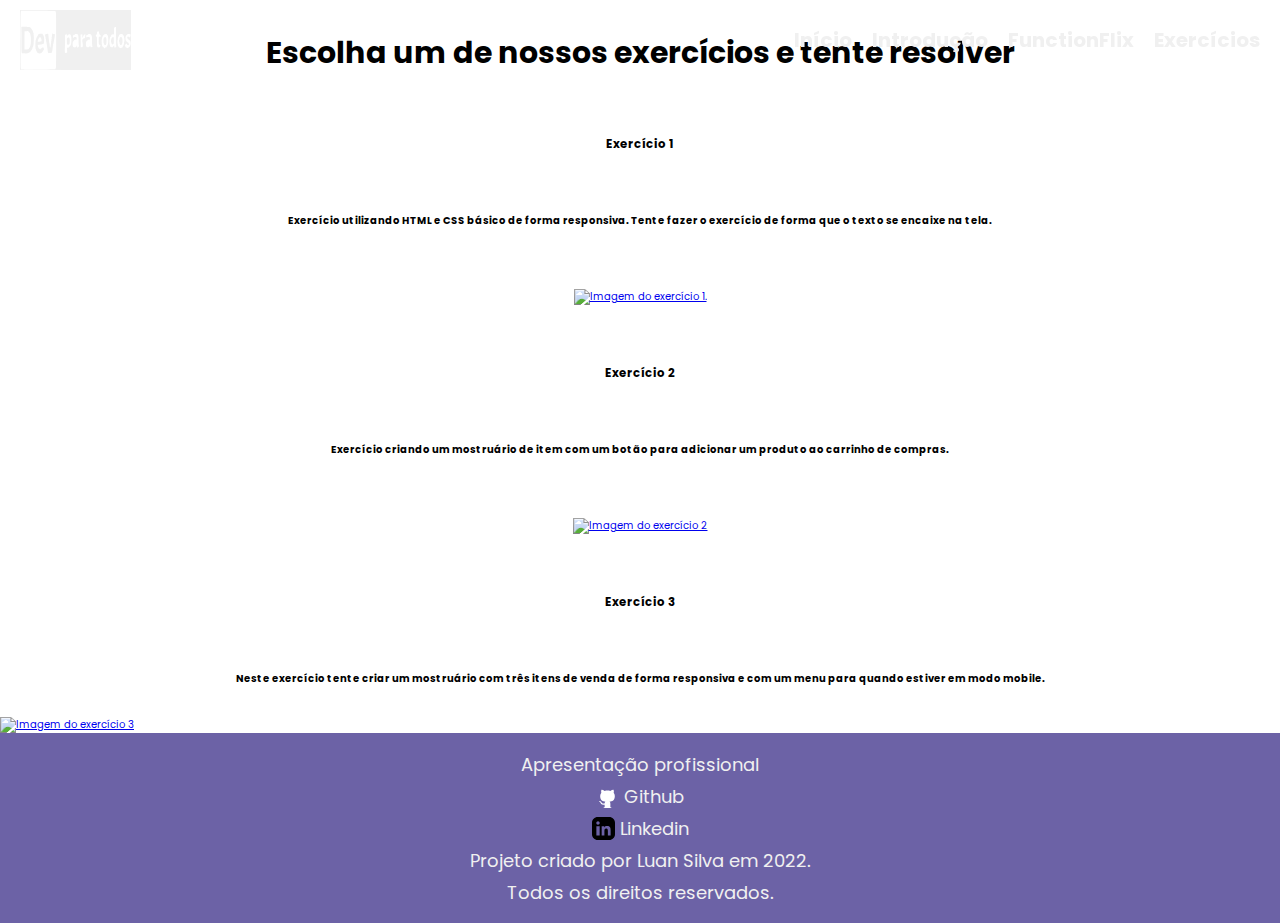
==== html/exercicios.html @ 08bdd8e6 "Update" ====
<!DOCTYPE html>
<html lang="pt-br">
<head>
    <meta charset="UTF-8">
    <meta http-equiv="X-UA-Compatible" content="IE=edge">
    <meta name="viewport" content="width=device-width, initial-scale=1.0">
    <title>Dev Para Todos</title>

    <link rel="stylesheet" href="../styles/home.css">
    <link rel="stylesheet" href="../styles/animation.css">
    <link rel="stylesheet" href="../styles/others.css">
    
</head>
<body>
    <nav>
        <div class="nav1 nav1-1">
            <div class="logo">
                <a href="index.html">
                    <svg version="1.0" xmlns="http://www.w3.org/2000/svg" height="100%" viewBox="0 0 387.000000 209.000000"
                    preserveAspectRatio="xMidYMid meet">
                        <g transform="translate(0.000000,209.000000) scale(0.100000,-0.100000)"
                        fill="#f0f0f0" stroke="none">
                        <path d="M0 1048 l0 -1043 1935 -4 1935 -4 0 1047 0 1046 -1935 0 -1935 0 0
                        -1042z m1239 1006 c3 -4 -1 -4 -9 0 -12 6 -12 5 1 -6 9 -7 14 -19 12 -25 -3
                        -7 0 -13 6 -13 8 0 11 -280 11 -970 0 -690 -3 -970 -11 -970 -6 0 -9 -6 -6
                        -12 2 -7 -3 -19 -12 -26 -13 -11 -13 -12 -1 -6 8 4 12 4 9 0 -3 -3 -276 -6
                        -605 -6 -545 0 -599 1 -596 16 2 9 -1 13 -7 10 -8 -5 -11 296 -11 994 0 754 3
                        999 12 994 7 -5 9 -2 5 8 -3 9 -4 18 -2 20 6 6 1198 -2 1204 -8z m2107 -879
                        c1 -176 4 -333 5 -350 3 -19 -1 -30 -8 -31 -7 -1 -18 -2 -24 -3 -5 0 -8 -5 -4
                        -10 3 -5 0 -13 -6 -17 -7 -4 -9 -3 -6 3 4 6 0 16 -8 23 -9 7 -13 21 -10 31 8
                        25 -15 36 -31 14 -7 -10 -11 -21 -9 -25 8 -13 -33 -42 -52 -37 -15 4 -14 5 4
                        6 12 0 24 5 27 10 3 4 -5 6 -19 4 -13 -3 -34 2 -47 11 -12 9 -19 16 -16 16 4
                        0 -1 19 -11 43 -20 47 -21 173 -2 235 5 17 7 32 3 32 -4 0 -2 4 3 8 6 4 16 18
                        23 31 11 19 11 22 0 16 -7 -3 -4 1 7 10 11 9 20 21 20 28 0 7 9 11 19 9 10 -2
                        16 1 13 5 -3 5 9 7 26 5 l32 -4 0 126 c0 118 1 125 19 120 11 -4 16 -2 12 4
                        -3 6 4 9 17 8 l22 -1 1 -320z m-591 120 c7 -53 8 -55 39 -56 29 -2 28 -2 -9
                        -9 -39 -7 -39 -7 -7 -9 24 -1 32 -5 32 -20 0 -11 2 -25 5 -33 4 -9 -5 -13 -32
                        -13 l-38 0 -3 -105 c-4 -141 2 -170 33 -170 21 0 25 -5 25 -28 0 -16 -3 -32
                        -7 -36 -5 -4 -9 -12 -9 -17 -1 -5 -2 -11 -3 -13 0 -2 -17 0 -37 4 -37 9 -36
                        -4 1 -13 16 -5 15 -5 -4 -4 -16 1 -30 13 -40 32 -19 36 -18 19 -19 205 -2 121
                        -5 150 -16 150 -30 0 -36 69 -6 77 16 4 20 14 20 45 0 45 16 67 44 60 14 -4
                        17 -2 11 8 -5 8 -4 11 3 6 6 -3 14 -31 17 -61z m-1125 -70 c0 -25 4 -35 16
                        -35 8 0 13 4 10 9 -8 12 35 38 70 43 19 2 29 -2 29 -10 0 -7 5 -16 10 -20 6
                        -4 11 -16 13 -27 2 -11 5 -27 8 -35 9 -25 4 -225 -6 -250 -1 -3 -2 -8 -1 -12
                        0 -5 -4 -8 -10 -8 -6 0 -9 -5 -7 -12 3 -7 -10 -27 -28 -44 -18 -18 -30 -34
                        -28 -36 2 -2 -13 -3 -34 -1 -36 2 -36 2 -7 -6 l30 -9 -29 -1 -28 -1 3 -87 c4
                        -87 4 -88 -19 -86 -13 2 -21 -1 -17 -7 10 -17 -12 -11 -31 7 -15 16 -16 34 -9
                        203 4 102 8 196 7 210 0 14 -2 71 -4 127 -2 56 0 99 4 97 13 -8 49 6 43 17 -4
                        5 -1 9 4 9 6 0 11 -16 11 -35z m383 15 c10 -12 9 -12 -3 -5 -9 6 -7 2 3 -7 11
                        -10 16 -18 12 -18 -4 0 -3 -6 3 -12 5 -7 11 -71 12 -143 2 -133 5 -174 13
                        -211 3 -11 -3 -30 -15 -45 -11 -13 -17 -17 -13 -9 4 10 2 9 -8 -2 -15 -19 -29
                        -14 -20 8 3 8 0 14 -7 14 -7 0 -9 8 -5 20 4 13 2 20 -6 20 -7 0 -9 -3 -6 -7 4
                        -3 -1 -12 -11 -20 -9 -8 -11 -11 -3 -7 9 5 12 3 7 -4 -4 -7 -14 -12 -22 -12
                        -8 0 -13 -4 -10 -8 7 -12 -56 -2 -74 12 -20 15 -24 30 -26 101 -2 42 3 65 13
                        78 9 9 13 17 10 17 -3 0 4 10 16 23 12 13 25 22 30 20 4 -2 7 1 7 8 0 7 12 10
                        33 7 30 -3 32 -1 32 27 0 16 -7 36 -15 43 -11 10 -11 11 -1 6 9 -4 12 -3 8 3
                        -9 14 -86 9 -100 -7 -9 -10 -9 -11 2 -5 10 6 12 4 6 -4 -10 -18 -25 0 -31 37
                        -4 23 1 37 21 58 15 16 23 23 20 16 -6 -11 -3 -12 14 -3 11 7 21 14 21 17 0 3
                        -5 2 -12 -2 -6 -4 -8 -3 -5 2 9 15 96 10 110 -6z m158 -53 c-2 -48 0 -67 9
                        -67 7 0 10 7 6 15 -3 8 -1 15 5 15 6 0 7 5 4 10 -3 6 -1 10 5 10 6 0 8 5 5 10
                        -3 6 -1 10 5 10 6 0 9 4 5 9 -3 5 8 18 24 27 17 10 27 22 24 28 -4 8 -2 8 5 1
                        8 -7 10 -33 5 -77 -5 -61 -8 -67 -32 -73 -67 -17 -82 -59 -60 -168 6 -30 9
                        -75 5 -99 -6 -40 -9 -43 -39 -45 l-32 -1 0 176 c0 98 -3 198 -6 223 -5 42 -4
                        46 14 41 13 -3 18 -1 14 5 -5 7 1 9 15 6 19 -4 20 -3 8 7 -13 10 -13 11 0 7
                        12 -3 14 -18 11 -70z m283 61 c-2 -4 5 -9 16 -13 11 -4 18 -11 15 -16 -4 -5
                        -1 -9 5 -9 6 0 8 -5 5 -10 -4 -6 -1 -17 5 -25 8 -10 11 -55 9 -147 -2 -73 0
                        -139 5 -146 4 -7 5 -19 2 -27 -3 -8 -1 -17 4 -20 18 -11 11 -23 -17 -31 -38
                        -11 -43 -11 -44 1 0 6 -5 15 -11 22 -5 7 -6 18 -2 25 5 9 4 10 -4 3 -6 -5 -12
                        -17 -14 -25 -5 -23 -30 -39 -63 -40 -34 0 -49 8 -53 30 -2 8 -7 16 -10 17 -5
                        2 -7 115 -3 131 1 1 1 5 0 8 0 3 8 12 18 21 10 8 11 11 3 7 -10 -5 -9 -1 4 14
                        10 12 22 19 27 17 4 -3 15 2 24 11 9 10 26 14 40 12 23 -5 24 -3 21 34 -2 21
                        -6 41 -9 45 -11 11 -72 11 -84 1 -19 -15 -39 5 -38 36 1 25 10 40 23 42 20 2
                        41 17 36 25 -3 5 3 6 12 2 10 -3 15 -2 12 3 -4 5 11 9 32 9 21 0 36 -3 34 -7z
                        m578 -8 c11 -12 10 -12 -7 -1 -11 8 -8 2 7 -12 15 -14 24 -28 21 -31 -4 -3 -1
                        -6 6 -6 7 0 9 -4 6 -10 -3 -5 -3 -16 2 -22 11 -18 12 -211 0 -225 -5 -7 -7
                        -19 -4 -27 3 -8 1 -16 -4 -18 -5 -2 -11 -13 -12 -26 0 -12 -5 -22 -10 -22 -4
                        0 -6 -4 -3 -9 3 -5 -1 -12 -9 -15 -8 -3 -14 -11 -13 -18 3 -12 -2 -14 -39 -17
                        -16 -1 -16 -3 -3 -11 11 -7 7 -10 -17 -10 -17 0 -35 4 -38 10 -3 6 2 7 12 4
                        10 -3 1 4 -20 16 -21 11 -35 25 -32 30 4 6 1 10 -5 10 -6 0 -9 4 -5 9 3 5 1
                        12 -4 16 -6 3 -8 12 -4 20 3 8 1 15 -3 15 -11 0 -11 170 -1 187 4 6 4 18 1 27
                        -4 9 -1 16 6 16 7 0 10 7 6 15 -3 8 -1 15 5 15 6 0 7 5 4 10 -3 6 -1 10 5 10
                        6 0 8 5 5 10 -3 6 -1 10 6 10 7 0 10 2 7 6 -3 3 6 17 21 32 29 30 91 37 113
                        12z m545 6 c5 -5 2 -6 -6 -1 -9 5 -12 4 -7 -3 4 -7 14 -12 22 -12 8 0 13 -4
                        10 -9 -3 -5 1 -14 9 -21 8 -7 12 -16 9 -21 -3 -5 0 -9 6 -9 7 0 9 -8 5 -19 -3
                        -11 -2 -22 3 -25 13 -8 12 -138 0 -153 -5 -7 -7 -21 -3 -32 3 -10 1 -22 -4
                        -25 -6 -4 -8 -13 -4 -21 3 -8 0 -15 -7 -15 -6 0 -9 -4 -5 -9 3 -5 1 -12 -5
                        -16 -6 -4 -7 -11 -4 -17 4 -7 2 -8 -4 -4 -10 6 -17 -6 -9 -18 7 -12 -37 -43
                        -56 -39 -18 4 -19 3 -7 -6 12 -9 9 -11 -15 -11 -24 0 -27 2 -15 11 12 9 11 10
                        -8 6 -12 -3 -20 -2 -17 3 3 4 -5 10 -16 13 -12 3 -18 10 -14 16 3 6 1 11 -5
                        11 -6 0 -8 5 -5 10 3 6 1 10 -5 10 -6 0 -9 4 -5 9 3 5 1 12 -5 16 -6 4 -8 11
                        -4 16 3 6 2 18 -2 27 -11 27 -13 126 -2 139 6 7 8 22 5 33 -3 11 -1 23 5 26 5
                        3 7 12 4 19 -3 8 -1 15 4 17 4 2 10 12 12 23 1 11 10 26 18 33 13 12 13 13 0
                        7 -8 -4 -6 1 5 10 11 9 19 20 18 25 -2 5 5 6 14 3 9 -4 14 -2 11 3 -8 12 68
                        11 79 0z m246 1 c-3 -5 3 -7 12 -5 13 2 19 -4 20 -20 1 -13 -2 -25 -7 -28 -4
                        -3 -6 -9 -3 -14 3 -5 1 -11 -5 -15 -6 -4 -8 -10 -5 -15 17 -27 -47 -13 -67 14
                        -10 14 -34 -16 -33 -43 0 -26 62 -84 78 -74 6 3 7 1 3 -6 -4 -6 0 -14 8 -17 9
                        -3 13 -10 10 -15 -3 -5 0 -9 5 -9 6 0 10 -3 10 -7 -1 -5 0 -10 1 -13 7 -17 6
                        -87 -2 -97 -5 -7 -7 -17 -3 -23 3 -5 1 -10 -5 -10 -6 0 -8 -4 -5 -10 3 -5 1
                        -10 -5 -10 -6 0 -8 -4 -5 -10 3 -5 -5 -15 -19 -21 -14 -7 -23 -15 -21 -20 3
                        -4 -5 -5 -17 -2 -19 4 -20 3 -8 -6 12 -9 9 -11 -15 -11 -24 0 -27 2 -15 11 12
                        9 11 10 -7 6 -13 -3 -28 2 -37 12 -14 16 -16 20 -16 42 0 5 -4 7 -10 4 -5 -3
                        -10 1 -10 9 0 9 5 16 11 16 5 0 7 5 4 10 -3 6 -1 10 5 10 6 0 8 5 5 10 -3 6
                        -1 10 5 10 6 0 9 4 6 9 -3 5 1 11 9 15 8 3 14 1 12 -4 -1 -5 7 -16 18 -25 11
                        -9 13 -14 5 -10 -8 4 -6 -1 4 -9 24 -19 34 -20 50 -3 20 21 16 54 -12 78 -21
                        19 -23 20 -12 4 8 -11 -4 -2 -26 20 -21 22 -38 43 -36 48 2 4 -2 7 -7 7 -6 0
                        -10 3 -10 8 1 4 0 9 -1 12 -6 14 -5 102 2 106 4 3 5 11 2 19 -4 8 1 18 10 21
                        9 3 13 10 10 15 -3 5 6 13 20 19 14 5 26 12 26 15 0 4 -5 3 -12 -1 -6 -4 -9
                        -3 -5 2 3 5 25 9 50 9 25 0 43 -4 40 -8z"/>
                        <path d="M46 1498 c4 -6 7 -211 6 -455 0 -408 1 -443 16 -444 14 0 13 -2 -3
                        -10 -14 -7 -3 -8 38 -5 33 3 70 0 83 -6 17 -8 27 -8 38 1 9 7 24 10 37 6 13
                        -5 19 -3 15 3 -3 6 2 8 13 5 10 -3 22 1 26 8 6 8 4 10 -5 4 -8 -5 -11 -4 -6 3
                        4 6 12 9 19 6 7 -2 24 8 37 22 14 15 18 23 10 19 -8 -5 0 6 18 24 18 19 31 36
                        28 38 -3 3 2 12 10 20 8 9 13 22 10 29 -3 8 -1 14 4 14 5 0 7 7 4 15 -4 8 -1
                        15 6 15 7 0 10 7 6 15 -3 8 -1 15 5 15 7 0 9 10 5 25 -4 16 -2 25 5 25 7 0 9
                        9 5 25 -4 14 -3 31 0 37 9 15 9 251 0 266 -3 6 -4 23 0 37 4 15 2 25 -5 25 -6
                        0 -8 7 -5 15 4 8 1 15 -6 15 -7 0 -9 8 -5 21 5 14 4 19 -4 15 -7 -5 -9 -1 -5
                        8 3 9 1 16 -6 16 -6 0 -8 5 -5 10 3 6 1 10 -4 10 -6 0 -10 4 -8 8 1 4 -12 21
                        -28 37 -20 20 -22 23 -6 10 l26 -20 -20 24 c-27 31 -72 53 -95 46 -10 -3 -21
                        -1 -25 5 -4 6 -52 10 -121 10 -85 0 -113 -3 -108 -12z m241 -145 c-4 -3 7 -16
                        23 -28 16 -12 27 -25 23 -28 -3 -4 -1 -7 6 -7 7 0 9 -4 6 -10 -3 -5 -2 -10 4
                        -10 6 0 8 -7 5 -15 -4 -8 -1 -15 6 -15 7 0 10 -7 6 -16 -3 -9 -3 -21 1 -27 19
                        -30 19 -302 1 -313 -4 -3 -6 -10 -2 -15 3 -5 0 -16 -6 -24 -7 -8 -9 -15 -5
                        -15 4 0 2 -6 -4 -13 -6 -8 -8 -17 -4 -20 3 -4 0 -7 -7 -7 -7 0 -11 -3 -7 -6 3
                        -3 -6 -17 -21 -31 -15 -14 -18 -19 -7 -12 18 13 19 12 7 -3 -8 -10 -20 -14
                        -29 -11 -9 4 -14 2 -11 -3 3 -5 -21 -10 -56 -11 l-61 -2 1 277 c1 152 2 296 3
                        319 l1 42 63 4 c34 2 64 4 66 5 2 1 1 -1 -2 -5z"/>
                        <path d="M671 1251 c-9 -13 -10 -13 -5 -1 4 8 -5 4 -19 -9 -15 -13 -24 -27
                        -22 -31 3 -5 -2 -11 -11 -14 -8 -3 -12 -10 -9 -16 3 -5 1 -10 -5 -10 -6 0 -8
                        -4 -5 -10 3 -5 1 -10 -5 -10 -6 0 -8 -4 -5 -10 3 -5 1 -10 -5 -10 -7 0 -10 -7
                        -6 -15 3 -8 2 -15 -3 -15 -4 0 -8 -6 -9 -12 -2 -21 -7 -42 -14 -53 -15 -25
                        -13 -293 2 -312 2 -2 4 -7 5 -13 1 -5 3 -11 5 -12 1 -2 3 -12 5 -22 2 -10 10
                        -23 17 -27 7 -5 9 -9 3 -9 -5 0 1 -10 15 -21 14 -11 18 -17 10 -13 -12 5 -13
                        4 -3 -6 7 -7 20 -14 30 -15 10 0 24 -4 31 -9 6 -4 18 -4 24 0 7 5 21 9 31 9
                        21 2 78 55 71 67 -3 4 0 8 6 8 6 0 9 4 6 9 -3 5 1 12 10 15 8 3 12 10 9 16 -3
                        5 -2 10 4 10 5 0 9 9 8 20 -1 11 -5 20 -10 20 -4 0 -5 5 -2 10 3 6 1 10 -5 10
                        -6 0 -9 4 -6 9 11 17 -22 20 -36 3 -11 -13 -11 -14 1 -7 10 5 12 4 7 -4 -4 -6
                        -11 -9 -16 -6 -4 3 -13 -2 -20 -10 -7 -8 -20 -15 -29 -15 -13 0 -13 -2 -2 -9
                        9 -6 5 -8 -14 -8 -20 -1 -23 2 -14 9 10 6 7 8 -11 6 -16 -2 -24 2 -22 10 1 7
                        -4 15 -12 18 -8 3 -12 12 -9 20 3 8 1 14 -5 14 -5 0 -7 11 -5 24 3 13 0 27 -6
                        30 -20 13 -11 23 17 19 24 -3 25 -2 7 7 -17 9 -15 9 9 5 16 -4 54 -3 85 1 47
                        6 52 9 31 16 -19 6 -17 7 13 3 20 -2 35 0 32 5 -3 4 2 10 10 14 14 5 16 23 16
                        136 -1 87 -2 99 -12 105 -5 4 -7 11 -4 16 4 5 2 9 -4 9 -6 0 -8 6 -5 14 3 8
                        -4 20 -15 28 -12 8 -18 18 -14 21 7 8 5 8 -58 11 -32 2 -50 -2 -58 -13z m52
                        -118 c-8 -3 -5 -11 8 -24 14 -14 19 -33 19 -68 0 -44 -2 -49 -20 -44 -11 3
                        -20 0 -20 -6 0 -5 -7 -8 -15 -5 -8 4 -21 2 -28 -4 -7 -6 -21 -6 -34 -1 -25 9
                        -30 24 -12 35 6 3 9 15 6 25 -3 11 -1 19 3 19 7 0 22 31 25 50 2 17 18 27 47
                        27 18 0 28 -2 21 -4z"/>
                        <path d="M923 1252 c-39 -11 -53 -19 -53 -33 0 -10 5 -21 10 -24 6 -3 7 -17 4
                        -31 -4 -14 -2 -24 5 -24 6 0 8 -11 5 -30 -4 -19 -2 -30 5 -30 7 0 9 -9 5 -24
                        -3 -13 -1 -26 4 -30 5 -3 7 -16 5 -30 -3 -13 0 -27 6 -30 5 -4 8 -13 4 -21 -3
                        -9 0 -21 6 -29 6 -7 9 -21 5 -30 -3 -9 -3 -24 2 -33 4 -10 9 -29 10 -43 2 -14
                        5 -41 8 -60 4 -31 11 -80 19 -144 1 -11 9 -21 17 -23 13 -4 13 -3 0 7 -12 9
                        -9 10 14 5 15 -3 48 -3 73 1 40 6 44 9 39 30 -3 12 -1 26 5 29 6 4 8 18 5 30
                        -3 13 -1 27 5 30 6 4 7 19 4 36 -4 19 -3 29 5 29 8 0 9 10 5 29 -4 17 -2 32 5
                        36 6 4 8 15 5 26 -4 10 -3 24 2 31 4 7 9 22 10 33 1 11 5 32 8 47 22 106 36
                        193 38 238 2 34 1 35 -35 34 -21 -1 -35 3 -32 7 3 5 -2 9 -11 9 -9 0 -13 -5
                        -10 -10 4 -6 1 -17 -5 -25 -7 -9 -10 -28 -7 -45 4 -16 2 -32 -4 -36 -6 -4 -8
                        -20 -5 -39 4 -21 2 -36 -5 -40 -6 -4 -9 -19 -5 -36 3 -15 1 -31 -5 -35 -6 -4
                        -8 -20 -5 -39 4 -20 2 -36 -4 -40 -7 -4 -9 -19 -5 -35 4 -16 2 -31 -5 -35 -7
                        -4 -9 -19 -5 -35 3 -15 2 -31 -4 -34 -20 -12 -29 26 -30 117 0 16 -4 34 -8 40
                        -4 7 -8 28 -9 47 -1 19 -5 53 -8 75 -10 80 -18 150 -17 172 1 31 -7 32 -66 15z"/>
                        <path d="M3204 1134 c-10 -8 -12 -13 -4 -9 12 5 12 4 -1 -7 -9 -7 -14 -18 -12
                        -25 2 -6 -1 -14 -6 -18 -15 -9 -14 -115 0 -115 6 0 8 -7 5 -16 -4 -10 1 -22
                        11 -31 10 -8 12 -11 4 -7 -9 4 -12 3 -8 -3 11 -18 57 -12 68 9 6 11 9 63 7
                        119 -2 59 1 101 7 104 6 3 -6 2 -25 -1 -26 -4 -31 -3 -20 5 8 6 10 11 4 11 -5
                        0 -19 -7 -30 -16z"/>
                        <path d="M1673 1129 c-13 -5 -23 -13 -23 -19 0 -6 -5 -8 -10 -5 -7 4 -10 -31
                        -8 -107 l3 -113 35 2 c31 2 32 1 10 -6 -22 -8 -23 -9 -4 -10 24 -1 59 33 49
                        48 -3 6 -2 11 2 11 8 0 10 145 3 160 -1 3 -2 8 -1 13 0 4 -4 7 -10 7 -5 0 -8
                        4 -5 9 9 13 -16 19 -41 10z"/>
                        <path d="M2934 1134 c-10 -8 -12 -12 -4 -8 10 5 9 1 -4 -14 -13 -15 -18 -38
                        -19 -79 -1 -73 5 -113 17 -113 5 0 6 -3 3 -7 -4 -3 1 -12 11 -20 9 -8 11 -11
                        3 -7 -9 5 -12 3 -7 -4 4 -7 18 -12 31 -12 13 0 27 5 31 12 5 7 2 9 -7 4 -8 -4
                        -7 -2 2 6 9 7 17 16 17 21 1 4 2 8 3 10 5 16 2 167 -4 167 -5 0 -5 5 -2 11 8
                        12 -22 49 -40 49 -6 0 -20 -7 -31 -16z"/>
                        <path d="M3492 1143 c-6 -2 -10 -9 -6 -14 3 -5 0 -9 -6 -9 -6 0 -8 -4 -5 -10
                        3 -5 1 -10 -5 -10 -7 0 -9 -8 -5 -19 3 -11 1 -22 -5 -26 -13 -8 -13 -72 0 -80
                        6 -3 7 -17 4 -31 -4 -16 -2 -24 7 -24 7 0 9 -3 6 -7 -4 -3 1 -12 11 -20 9 -8
                        11 -11 3 -7 -9 5 -12 3 -7 -4 10 -17 51 -15 66 3 7 8 9 15 5 15 -4 0 -3 6 2
                        13 24 32 18 191 -8 208 -8 5 -9 9 -4 9 6 0 3 5 -5 10 -16 10 -28 11 -48 3z"/>
                        </g>
                    </svg>
                </a>
            </div>
            <div class="container" onclick="myFunction(this)">
                <div class="bar1"></div>
                <div class="bar2"></div>
                <div class="bar3"></div>
            </div>
        </div>
        <div class="menu">
            <ul class="itensMenu">
                <li><a class="menu1" href="index.html" onclick="myFunction(this)" >Início</a></li>
                <li><a class="menu2" href="introducao.html" onclick="myFunction(this)" >Introdução</a></li>
                <li><a class="menu3" href="#" onclick="myFunction(this)" >FunctionFlix</a></li>
                <li><a class="menu4" href="exercicios.html" onclick="myFunction(this)" >Exercícios</a></li>
            </ul>
        </div>
    </nav>
    <main>
        <h1 class="mainItem">Escolha um de nossos exercícios e tente resolver</h1>
        <div class="exercicios">
            <div class="mainItens">
                <h3 class="mainItem">
                    Exercício 1
                </h3>
                <h4 class="mainItem">
                    Exercício utilizando HTML e CSS básico de forma responsiva.
                    Tente fazer o exercício de forma que o texto se encaixe na tela.
                </h4>
                <a class="mainItem" href="../exercicios/festival/festival.html">
                    <img src="../exercicios/festival/exercicio-festival.jpeg" alt="Imagem do exercício 1.">
                </a>
            </div>
            <div class="mainItens">
                <h3 class="mainItem">
                    Exercício 2
                </h3>
                <h4 class="mainItem">
                    Exercício criando um mostruário de item com um botão para adicionar um produto ao carrinho de compras.
                </h4>
                <a class="mainItem" href="../exercicios/produto/produto.html">
                    <img src="../exercicios/produto/exercicio2.png" alt="Imagem do exercício 2">
                </a>
            </div>
            <div class="mainItens">
                <h3 class="mainItem">
                    Exercício 3
                </h3>
                <h4 class="mainItem">
                    Neste exercício tente criar um mostruário com três itens de venda de forma responsiva e com um menu para quando estiver em modo mobile.
                </h4>
                <a href="../exercicios/menu/menu.html">
                    <img src="../exercicios/menu/menu.png" alt="Imagem do exercício 3">
                </a>
            </div>
            <!-- <div class="mainItens">
                <h3 class="mainItem">
                    Exercício 4
                </h3>
                <h4 class="mainItem">
                    Texto explicando o exercício.
                </h4>
                <img src="" alt="">
            </div> -->
        </div>

    </main>
    <footer>
        <a href="#">Apresentação profissional</a>
        <div class="socialFooter">
            <a href="#">
                <svg xmlns="http://www.w3.org/2000/svg"
                    aria-label="GitHub" role="img"
                    height="23px"
                    viewBox="0 0 512 512"><rect
                    rx="15%"
                    fill="#1B1817"/><path fill="#fff" d="M335 499c14 0 12 17 12 17H165s-2-17 12-17c13 0 16-6 16-12l-1-50c-71 16-86-28-86-28-12-30-28-37-28-37-24-16 1-16 1-16 26 2 40 26 40 26 22 39 59 28 74 22 2-17 9-28 16-35-57-6-116-28-116-126 0-28 10-51 26-69-3-6-11-32 3-67 0 0 21-7 70 26 42-12 86-12 128 0 49-33 70-26 70-26 14 35 6 61 3 67 16 18 26 41 26 69 0 98-60 120-117 126 10 8 18 24 18 48l-1 70c0 6 3 12 16 12z"/>
                </svg>
                <p>Github</p>
            </a>
        </div>
        <div class="socialFooter">
            <a href="#">
                <svg version="1.1" id="Layer_1" xmlns="http://www.w3.org/2000/svg" xmlns:xlink="http://www.w3.org/1999/xlink" x="0px" y="0px"
                                viewBox="0 0 504.4 504.4"
                    height="23px"
                    style="enable-background:new 0 0 504.4 504.4;" xml:space="preserve">
                    <g>
                                <g>
                                <path d="M377.6,0.2H126.4C56.8,0.2,0,57,0,126.6v251.6c0,69.2,56.8,126,126.4,126H378c69.6,0,126.4-56.8,126.4-126.4V126.6
                                C504,57,447.2,0.2,377.6,0.2z M168,408.2H96v-208h72V408.2z M131.6,168.2c-20.4,0-36.8-16.4-36.8-36.8c0-20.4,16.4-36.8,36.8-36.8
                                c20.4,0,36.8,16.4,36.8,36.8C168,151.8,151.6,168.2,131.6,168.2z M408.4,408.2H408h-60V307.4c0-24.4-3.2-55.6-36.4-55.6
                                c-34,0-39.6,26.4-39.6,54v102.4h-60v-208h56v28h1.6c8.8-16,29.2-28.4,61.2-28.4c66,0,77.6,38,77.6,94.4V408.2z"/>
                    </g>
                    </g>
                    <g>
                    </g>
                    <g>
                    </g>
                    <g>
                    </g>
                    <g>
                    </g>
                    <g>
                    </g>
                    <g>
                    </g>
                    <g>
                    </g>
                    <g>
                    </g>
                    <g>
                    </g>
                    <g>
                    </g>
                    <g>
                    </g>
                    <g>
                    </g>
                    <g>
                    </g>
                    <g>
                    </g>
                    <g>
                    </g>
                </svg>
                <p>Linkedin</p>
            </a>
        </div>
        <p>Projeto criado por<a href="#"> Luan Silva </a>em 2022.</p>
        <p>Todos os direitos reservados.</p>
    </footer>

    <a id="backToTopButton" href="#top">
        <svg width="40" height="40" viewBox="0 0 40 40" fill="none" xmlns="http://www.w3.org/2000/svg">
            <circle cx="20" cy="20" r="20" fill="#6c62a6"/>
            <path d="M20 27V13" stroke="white" stroke-width="2" stroke-linecap="round" stroke-linejoin="round"/>
            <path d="M13 20L20 13L27 20" stroke="white" stroke-width="2" stroke-linecap="round" stroke-linejoin="round"/>
        </svg>
    </a>
    
    <script src="../script/others.js"></script>

</body>
</html>
---- styles/home.css ----
@import url('https://fonts.googleapis.com/css2?family=Poppins:ital,wght@0,100;0,200;0,300;0,400;0,500;0,600;0,700;0,800;0,900;1,100;1,200;1,300;1,400;1,500;1,600;1,700;1,800;1,900&display=swap');


* {
    padding: 0;
    margin: 0;
    scroll-behavior: smooth;
}

:root {
    font-size: 62.5%;

    --navHeightMobile: 6rem;
    --cor1: rgb(240, 240, 240);
    --cor2: #c84b64;
    --cor3: rgb(19, 18, 18);
    --cor4: rgb(254, 129, 3);
    --cor5: rgb(19, 1, 17);
    --cor6: rgba(165, 151, 242, 0.4);
    --cor7: rgb(108, 98, 166);
}

::-webkit-scrollbar {
    width: .6rem;
}

::-webkit-scrollbar-track {
    background-color: var(--cor6);
}

::-webkit-scrollbar-thumb {
    background-color: var(--cor7);  
    border-radius: 1rem;
}

::-webkit-scrollbar-thumb:hover {
    background-color: var(--cor5);
}

body {
    font-family: 'Poppins', sans-serif;
    box-sizing: border-box;
}

nav {
    position: fixed;
    z-index: 99;
    width: 100%;
}

.nav1 {
    padding: 1rem 2rem;
    height: var(--navHeightMobile);
    display: flex;
    align-items: center;
    justify-content: space-between;
}

.logo,
.logo img {
    height: 100%;
}

.container {
    display: inline-block;
    cursor: pointer;
}

.bar1,
.bar2,
.bar3 {
    width: 3.5rem;
    height: .5rem;
    background-color: var(--cor1);
    margin: .6rem 0;
    transition: .4s;
}

.change .bar1 {
    -webkit-transform: rotate(-45deg) translate(-0.9rem, .6rem);
    transform: rotate(-45deg) translate(-0.9rem, .6rem);
    }
    
.change .bar2 {
    opacity: 0;
    }
    
.change .bar3 {
    -webkit-transform: rotate(45deg) translate(-0.8rem, -0.8rem);
    transform: rotate(45deg) translate(-0.8rem, -0.8rem);
    }

h1 {
    text-align: center;
    font-size: 3rem;
}

.menu {
    height: 0;
    transition: .4s;
    background-image: url('../images/home/back-menu.png');
    background-repeat: no-repeat;
    background-size: cover;
}

.main2 {
    padding-top: var(--navHeightMobile);
}

.menu a {
    text-decoration: none;
    color: var(--cor1);
}

.itensMenu {
    display: none;
    width: 100%;
    height: calc(100vh - var(--navHeightMobile) - 2rem);
    flex-direction: column;
    align-items: center;
    justify-content: flex-start;
    gap: 6rem;
    padding-top: 4rem;
    font-size: 3rem;
    list-style: none;
    color: var(--cor1);
    font-weight: bold;
}

main #animation {
    height: 62.5rem;
}

.mainItem {
    display: flex;
    flex-direction: column;
    align-items: center;
    padding: 3rem;
}

.mainItem h2 {
    font-size: 2.8rem;
}

.mainItens p {
    text-indent: 4rem;
    font-size: 1.8rem;
    text-align: justify;
    padding-block: 3rem;
}

.mainItem a {
    display: flex;
    justify-content: center;
    align-items: center;
    font-size: 1.8rem;
    width: 8em;
    height: 3rem;
    background-color: var(--cor4);
    color: var(--cor1);
    border-radius: 2.5rem;
    text-decoration: none;
}

.mainItem a:hover {
    text-decoration: underline;
}

footer {
    height: 16rem;
    display: flex;
    flex-direction: column;
    justify-content: space-around;
    align-items: center;
    padding-block: 1.5rem;
    font-size: 1.8rem;
    background-color: var(--cor7);
    color: var(--cor1);
}

footer p {
    display: flex;
    gap: .5rem;
}

footer a {
    display: flex;
    flex-direction: row;
    align-items: center;
    gap: .5rem;
    text-decoration: none;
    color: var(--cor1);
}

footer a:hover {
    text-decoration: underline;
}

#backToTopButton {
    position: fixed;
    bottom: 3rem;
    right: 3rem;
    opacity: 0;
    visibility: hidden;
    transform: translateY(100%);
    transition: 200ms;
    background: transparent;
}

#backToTopButton.show {
    opacity: 1;
    visibility: visible;
    transform: translateY(0);
}

@media screen and (min-width: 768px) {
    .container {
        display: none;
    }

    nav {
        height: 8rem;
        width: 100vw;
        display: flex;
        justify-content: space-between;
    }

    .menu {
        height: 100%;
        background: none;
    }

    .itensMenu {
        height: 100%;
        display: flex;
        flex-direction: row;
        font-size: 2rem;
        padding: 0;
        padding-right: 2rem;
        gap: 2rem;
    }

    .mainItem {
        padding: 3rem 5rem;
    }    
}

@media screen and (min-width: 1000px) {
    .gridIndex {
        display: grid;
        grid-template-columns: 1fr 1fr;
    }
}

@media screen and (min-width: 1200px) {
    .gridIndex {
        display: grid;
        grid-template-columns: 1fr 1fr 1fr;
    }
}
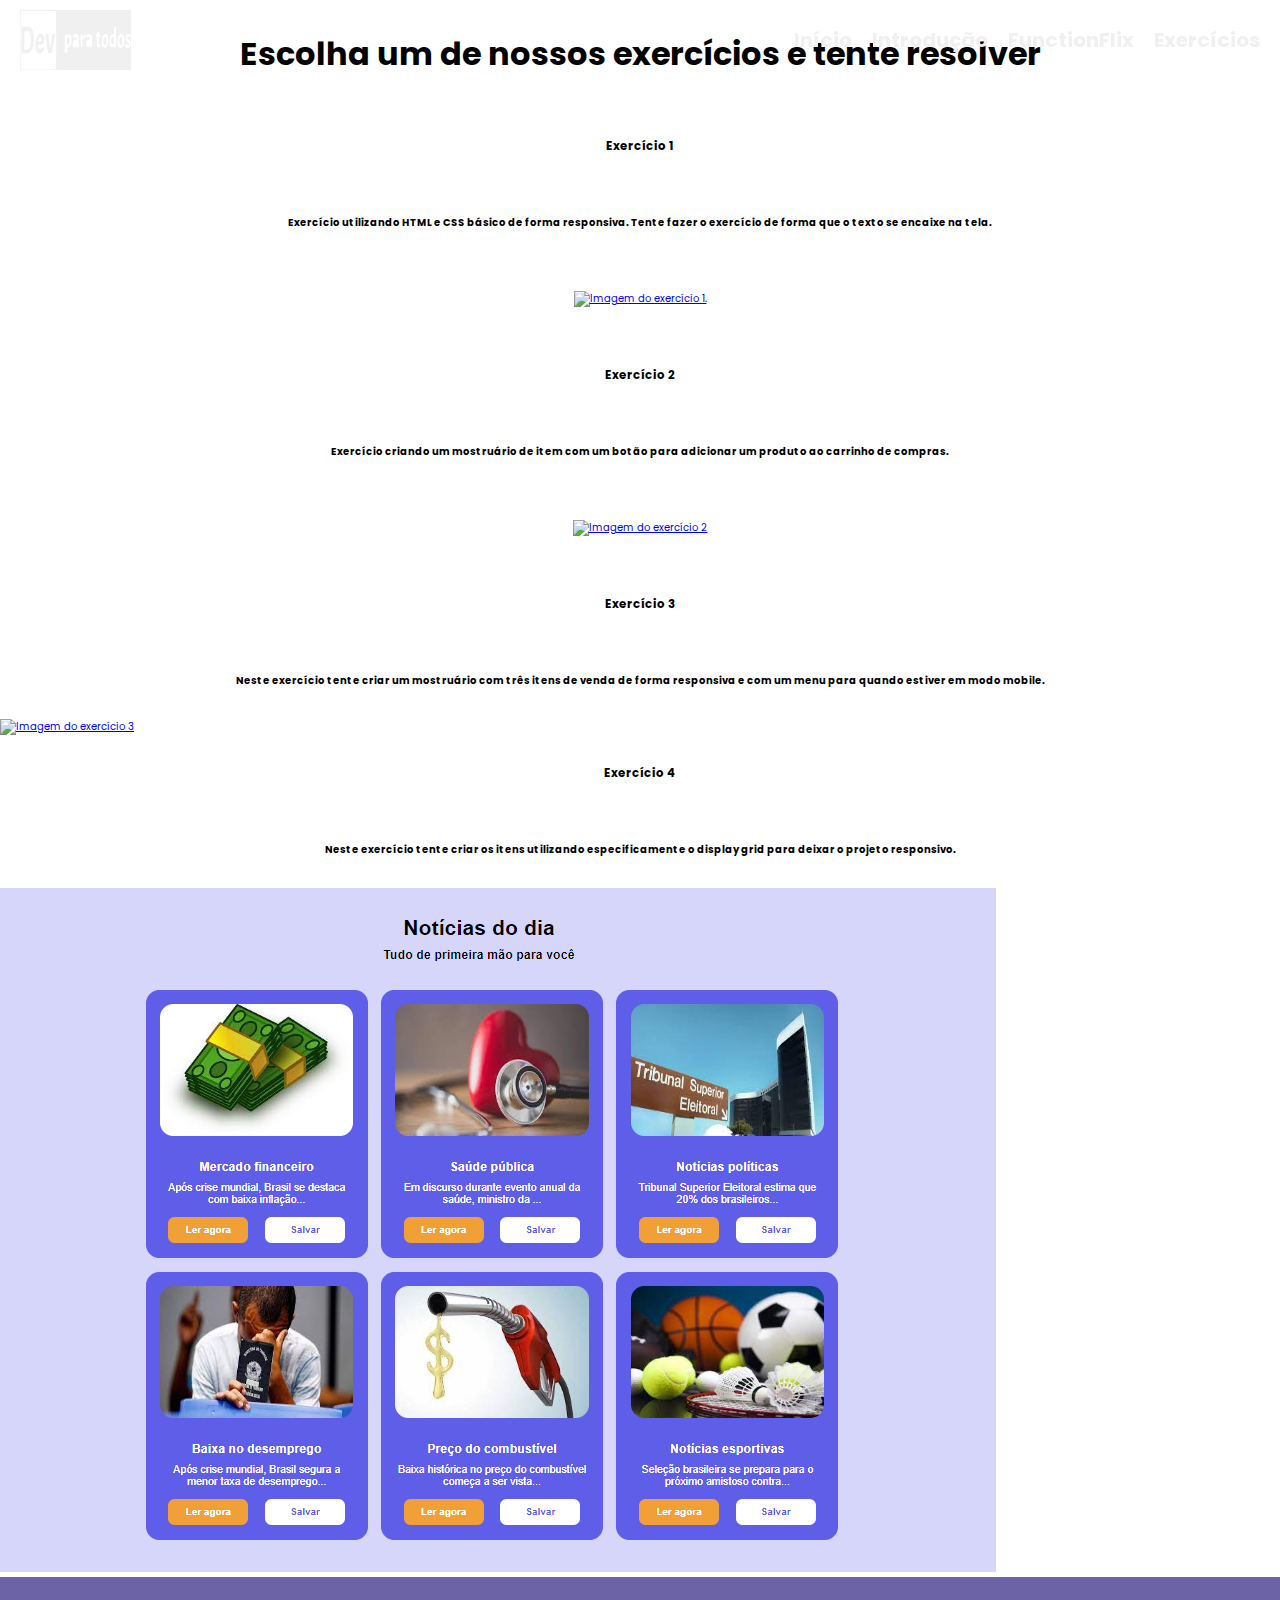
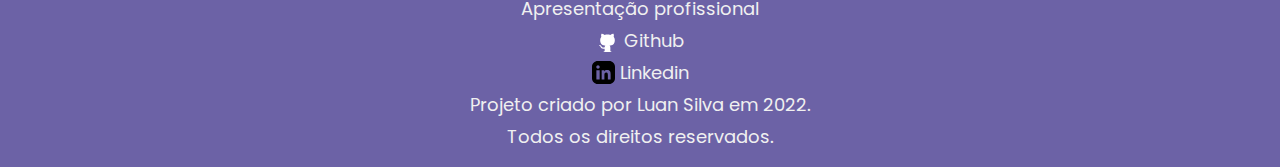
==== commit 50f5c5a7: "update" ====
--- a/html/exercicios.html
+++ b/html/exercicios.html
@@ -6,6 +6,7 @@
     <meta name="viewport" content="width=device-width, initial-scale=1.0">
     <title>Dev Para Todos</title>
 
+    <link rel="shortcut icon" href="../images/home/logo-branca.ico">
     <link rel="stylesheet" href="../styles/home.css">
     <link rel="stylesheet" href="../styles/animation.css">
     <link rel="stylesheet" href="../styles/others.css">
@@ -234,15 +235,17 @@
                     <img src="../exercicios/menu/menu.png" alt="Imagem do exercício 3">
                 </a>
             </div>
-            <!-- <div class="mainItens">
+            <div class="mainItens">
                 <h3 class="mainItem">
                     Exercício 4
                 </h3>
                 <h4 class="mainItem">
-                    Texto explicando o exercício.
+                    Neste exercício tente criar os itens utilizando especificamente o display grid para deixar o projeto responsivo.
                 </h4>
-                <img src="" alt="">
-            </div> -->
+                <a href="../exercicios/grid/index.html">
+                    <img src="../exercicios/grid/assets/grid.png" alt="Imagem do exercício 3">
+                </a>
+            </div>            
         </div>
 
     </main>
--- a/styles/home.css
+++ b/styles/home.css
@@ -92,7 +92,9 @@
 
 h1 {
     text-align: center;
-    font-size: 3rem;
+    font-size: 3.2rem;
+    padding-top: 3rem;
+    padding-bottom: 5rem;
 }
 
 .menu {
@@ -139,7 +141,8 @@
 }
 
 .mainItem h2 {
-    font-size: 2.8rem;
+    font-size: 2.4rem;
+    text-align: center;
 }
 
 .mainItens p {
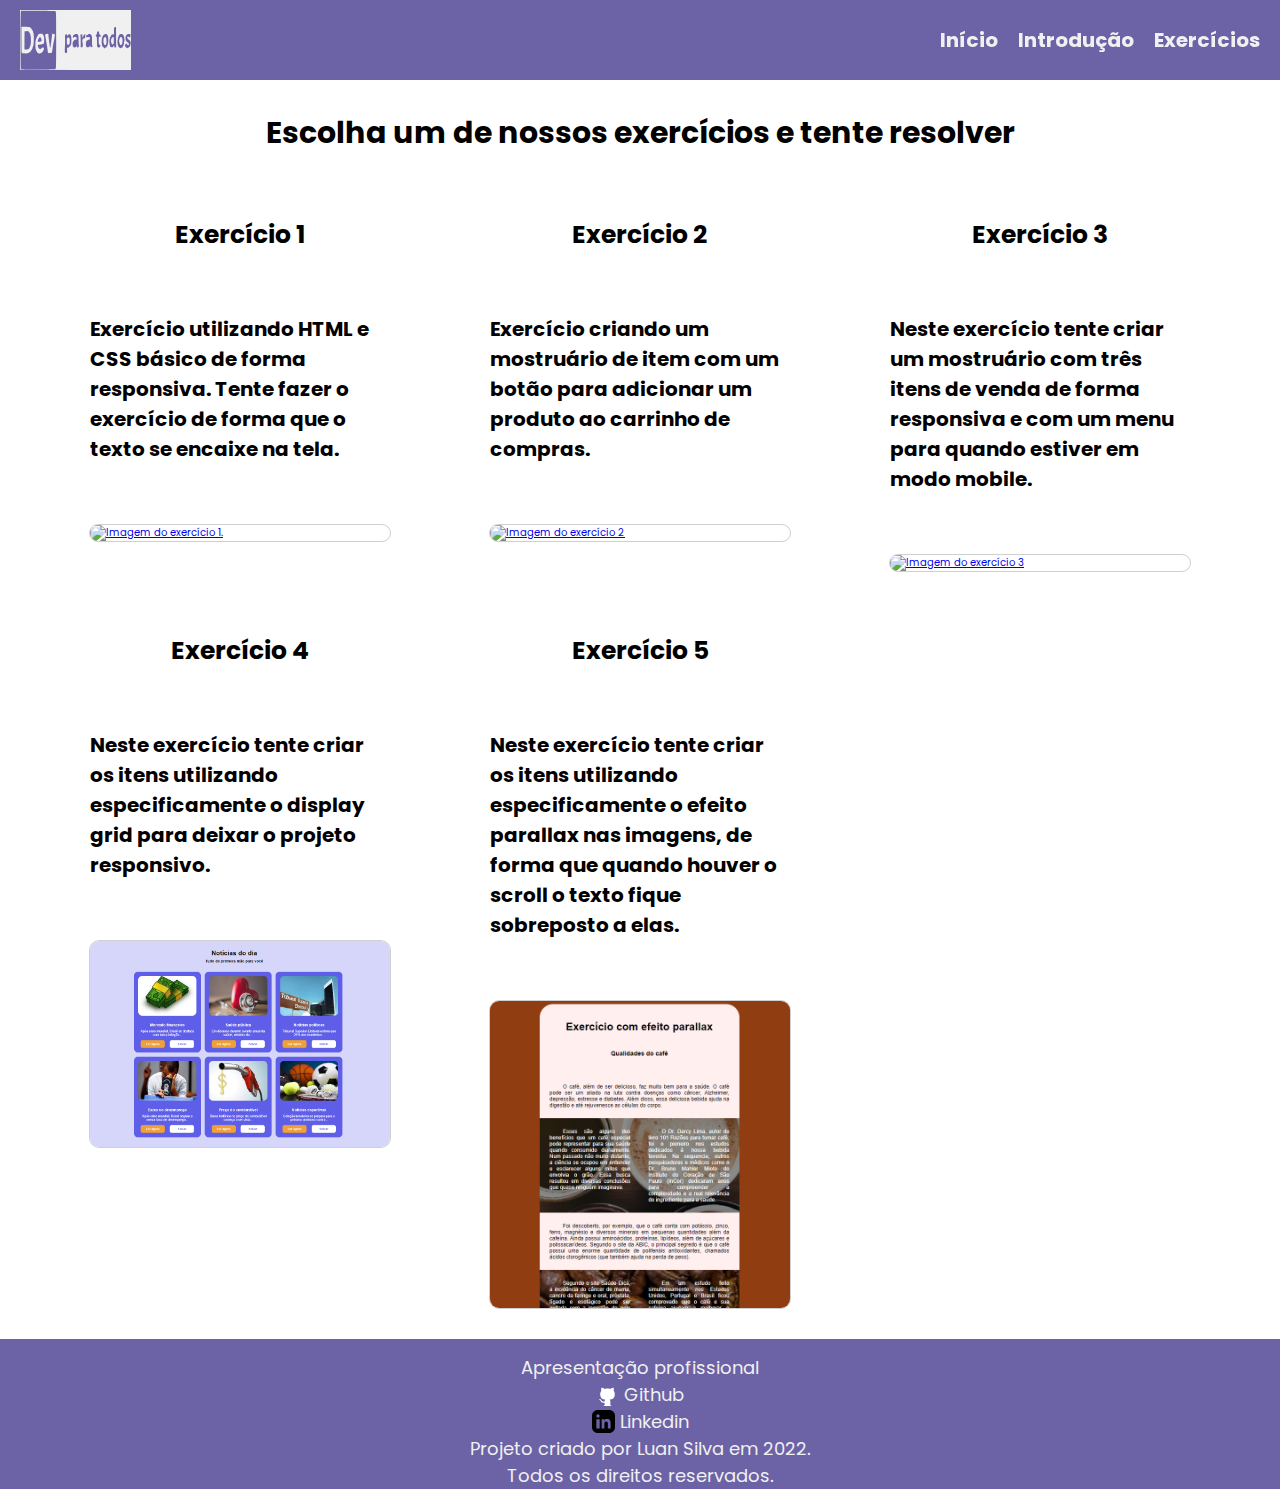
==== commit 192420c4: "Update" ====
--- a/html/exercicios.html
+++ b/html/exercicios.html
@@ -10,7 +10,7 @@
     <link rel="stylesheet" href="../styles/home.css">
     <link rel="stylesheet" href="../styles/animation.css">
     <link rel="stylesheet" href="../styles/others.css">
-    
+
 </head>
 <body>
     <nav>
@@ -193,7 +193,7 @@
             <ul class="itensMenu">
                 <li><a class="menu1" href="index.html" onclick="myFunction(this)" >Início</a></li>
                 <li><a class="menu2" href="introducao.html" onclick="myFunction(this)" >Introdução</a></li>
-                <li><a class="menu3" href="#" onclick="myFunction(this)" >FunctionFlix</a></li>
+                <!-- <li><a class="menu3" href="#" onclick="myFunction(this)" >FunctionFlix</a></li> -->
                 <li><a class="menu4" href="exercicios.html" onclick="myFunction(this)" >Exercícios</a></li>
             </ul>
         </div>
@@ -231,7 +231,7 @@
                 <h4 class="mainItem">
                     Neste exercício tente criar um mostruário com três itens de venda de forma responsiva e com um menu para quando estiver em modo mobile.
                 </h4>
-                <a href="../exercicios/menu/menu.html">
+                <a class="mainItem" href="../exercicios/menu/menu.html">
                     <img src="../exercicios/menu/menu.png" alt="Imagem do exercício 3">
                 </a>
             </div>
@@ -242,17 +242,28 @@
                 <h4 class="mainItem">
                     Neste exercício tente criar os itens utilizando especificamente o display grid para deixar o projeto responsivo.
                 </h4>
-                <a href="../exercicios/grid/index.html">
-                    <img src="../exercicios/grid/assets/grid.png" alt="Imagem do exercício 3">
-                </a>
-            </div>            
+                <a class="mainItem" href="../exercicios/grid/index.html">
+                    <img src="../exercicios/grid/assets/grid.png" alt="Imagem do exercício 4">
+                </a>
+            </div>  
+            <div class="mainItens">
+                <h3 class="mainItem">
+                    Exercício 5
+                </h3>
+                <h4 class="mainItem">
+                    Neste exercício tente criar os itens utilizando especificamente o efeito parallax nas imagens, de forma que quando houver o scroll o texto fique sobreposto a elas.
+                </h4>
+                <a class="mainItem" href="../exercicios/parallax/index.html">
+                    <img src="../exercicios/parallax/page.png" alt="Imagem do exercício 5">
+                </a>
+            </div>           
         </div>
 
     </main>
     <footer>
         <a href="#">Apresentação profissional</a>
         <div class="socialFooter">
-            <a href="#">
+            <a href="https://github.com/LuanGitSilva" target="_blank">
                 <svg xmlns="http://www.w3.org/2000/svg"
                     aria-label="GitHub" role="img"
                     height="23px"
@@ -264,7 +275,7 @@
             </a>
         </div>
         <div class="socialFooter">
-            <a href="#">
+            <a href="https://www.linkedin.com/in/luan-silva-b7262a235/" target="_blank">
                 <svg version="1.1" id="Layer_1" xmlns="http://www.w3.org/2000/svg" xmlns:xlink="http://www.w3.org/1999/xlink" x="0px" y="0px"
                                 viewBox="0 0 504.4 504.4"
                     height="23px"
@@ -311,7 +322,7 @@
                 <p>Linkedin</p>
             </a>
         </div>
-        <p>Projeto criado por<a href="#"> Luan Silva </a>em 2022.</p>
+        <p>Projeto criado por<a href="https://www.instagram.com/codewithluan/" target="_blank"> Luan Silva </a>em 2022.</p>
         <p>Todos os direitos reservados.</p>
     </footer>
 
--- a/styles/others.css
+++ b/styles/others.css
@@ -0,0 +1,122 @@
+:root {
+    --cor7: rgb(108, 98, 166);
+}
+
+nav {
+    background: var(--cor7);
+}
+
+main {
+    padding-top: 8rem;
+}
+
+img {
+    border: .1rem solid #00000030;
+    border-radius: 1rem;
+    width: 100%;
+}
+
+h1 {
+    text-align: center;
+    font-size: 3rem;
+}
+
+h2 {
+    font-size: 2.8rem;
+}
+
+h3 {
+    font-size: 2.5rem;
+}
+
+h4 {
+    font-size: 2rem;
+}
+
+p {
+    font-size: 1.8rem;
+}
+
+.resumo p {
+    text-align: justify;
+    text-indent: 4rem;
+    padding-block: 3rem;
+}
+
+.resumo h3 {
+    padding-top: 3rem;
+}
+
+.resumo ul {
+    padding-top: 2rem;
+}
+
+.resumo li {
+    list-style: none;
+    font-size: 1.8rem;
+    padding-block: 1rem;
+}
+
+.resumoHtml,
+.resumoCss,
+.resumoJs,
+.resumoReactJS {
+    display: none;
+}
+
+.show {
+    display: block;
+}
+
+.resumoImagens {
+    display: grid;
+    grid-template-columns: 1fr;
+    gap: 3rem;
+}
+
+@media screen and (min-width: 768px) {
+    .exercicios {
+        display: grid;
+        grid-template-columns: 1fr 1fr;
+    }
+
+    .main2 {
+        display: grid;
+        grid-template-columns: 1fr 1fr;
+    }
+    
+    footer {
+        height: 12rem;
+    }
+
+    .resumoImagens {
+        display: grid;
+        grid-template-columns: 42% auto;
+        gap: 3rem;
+    }
+
+}
+
+@media screen and (min-width: 1000px) {
+    main {
+        max-width: 90rem;
+        margin-inline: auto;
+    }
+}
+
+@media screen and (min-width: 1200px) {
+    main {
+        max-width: 120rem;
+        margin-inline: auto;
+    }
+
+    .exercicios {
+        display: grid;
+        grid-template-columns: 1fr 1fr 1fr;
+    }
+
+    .main2 {
+        display: grid;
+        grid-template-columns: 1fr 1fr 1fr;
+    }
+}